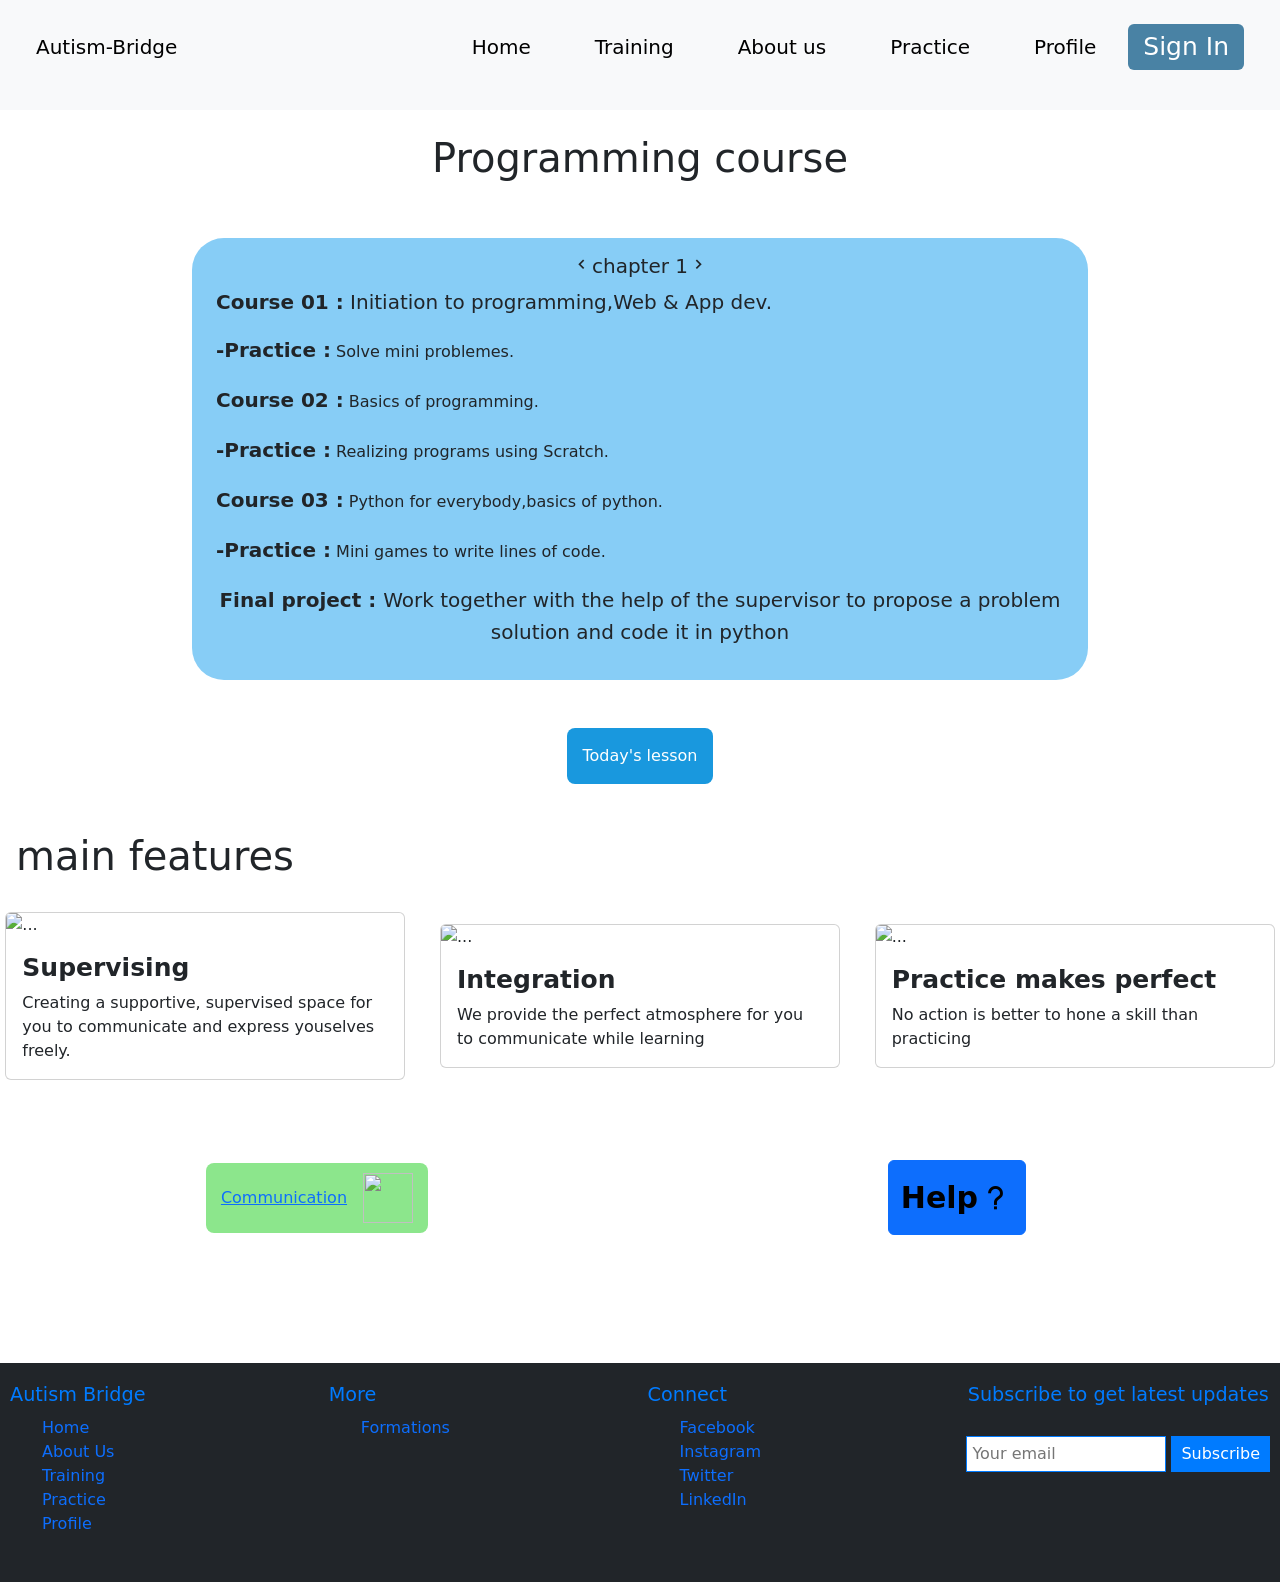
==== course.html @ 297ec1aa "Add files via upload" ====
<!DOCTYPE html>
<html lang="en">
<head>
    <meta charset="UTF-8">
    <meta name="viewport" content="width=device-width, initial-scale=1.0">
    <title>Document</title>
    <link rel="stylesheet" href="course.css">
    <link href="https://cdn.jsdelivr.net/npm/bootstrap@5.3.3/dist/css/bootstrap.min.css" rel="stylesheet" integrity="sha384-QWTKZyjpPEjISv5WaRU9OFeRpok6YctnYmDr5pNlyT2bRjXh0JMhjY6hW+ALEwIH" crossorigin="anonymous">
    <link href='https://unpkg.com/boxicons@2.1.4/css/boxicons.min.css' rel='stylesheet'>
</head>
<body>
  
    

    <nav class="navbar navbar-expand-lg p-4 bg-body-tertiary">
        <div class="container-fluid ">
          <a class="navbar-brand" href="#"><p>Autism-Bridge</p></a>
          <button class="navbar-toggler" type="button" data-bs-toggle="collapse" data-bs-target="#navbarNavAltMarkup" aria-controls="navbarNavAltMarkup" aria-expanded="false" aria-label="Toggle navigation">
            <span class="navbar-toggler-icon"></span>
          </button>
          <div class="collapse navbar-collapse" id="navbarNavAltMarkup">
            <div class="navbar-nav ms-auto d-flex align-items-start justify-content-center">
              <a class="nav-link active mx-4" aria-current="page" href="home.html"><p class="link">Home</p></a>
              <a class="nav-link active mx-4" aria-current="page" href="learn.html"><p class="link">Training</p></a>
              <a class="nav-link active mx-4" aria-current="page" href="home.html"><p class="link">About us</p></a>
              <a class="nav-link active mx-4" aria-current="page" href="communication.html"><p class="link">Practice</p></a>
              <a class="nav-link active mx-4" aria-current="page" href="profile.html"><p class="link">Profile</p></a>
              <button class="btn btn-primary " style="background-color:#4982A4 ;border: none;padding: 4px 15px;font-size: 25px;" data-bs-toggle="modal" data-bs-target="#enroll">Sign In</button>
            </div>
          </div>
        </div>
      </nav>
    
    
      <h1 class="text-center py-4">Programming course</h1>
<header class="d-flex align-items-center py-4 justify-content-center">
    <div class=" text-center chapter text-center">
        <div class="title d-flex align-items-center justify-content-center">
            <h5><i class='bx bx-chevron-left' ></i>chapter 1<i class='bx bx-chevron-right' ></i></h5>
        </div>

        <div class="text">
        <p class="lead"><span>Course 01 :</span> Initiation to programming,Web & App dev.</p>
        <p><span>-Practice :</span> Solve mini problemes. </p>
            <p><span>Course 02 :</span> Basics of programming.  </p>
            <p><span>-Practice :</span> Realizing programs using Scratch.</p>
            <p><span>Course 03 :</span> Python for everybody,basics of python.</p>      
          <p> <span>-Practice :</span> Mini games to write lines of code.</p>
          <p class="lead"><span>Final project : </span> Work together with the help of 
            the supervisor to propose a problem solution and
            code it in python</p>
        </div>
    </div>

</header>



<div class="devidor d-flex  justify-content-center align-items- py-4">
<button class="button" style="border-radius: 8px;">Today's lesson</button>
</div>


    <h1 class="mx-3 py-4">main features</h1>




<div class="row d-flex align-items-center justify-content-center g-4">
    <div class="col d-flex align-items-center justify-content-center g-4">
      <div class="card h-100">
        <img src="img/unsplash_SBIak0pKUIE.png" class="card-img-top" alt="...">
        <div class="card-body">
          <h5 class="card-title">Supervising</h5>
          <p class="card-text">Creating a supportive, supervised space for you to communicate and express youselves freely.</p>
        </div>
      </div>
    </div>
    <div class="col d-flex align-items-center justify-content-center g-4">
      <div class="card h-100">
        <img src="img/unsplash_1-aA2Fadydc.png" class="card-img-top" alt="...">
        <div class="card-body">
          <h5 class="card-title">Integration</h5>
          <p class="card-text">We provide the perfect atmosphere for you to communicate while learning</p>
        </div>
      </div>
    </div>
    <div class="col d-flex align-items-center justify-content-center g-4">
      <div class="card h-100">
        <img src="img/unsplash_cVEOh_JJmEE.png" class="card-img-top" alt="...">
        <div class="card-body">
          <h5 class="card-title ">Practice makes perfect</h5>
          <p class="card-text">No action is better to hone a skill than practicing  </p>
        </div>
      </div>
    </div>
  </div>


<div class="contain d-flex align-items-center justify-content-around">
  <button class="button1 d-flex align-items-center justify-content-between"><a href="communication.html">Communication</a><img src="img/healthicons_group-discussion-meeting.png" alt=""></button>
  <div class="d-flex float-end align-items-center justify-content-center my-3">
    <button class="btn btn-primary mx-5 text-black mx-4 d-flex align-items-center justify-content-center " >
        <p class="lead py-2" style="font-weight: bold;font-size: 30px; margin: 0;">Help</p>
        <i class='bx bx-question-mark' style="font-size: 35px;"></i>
    </button>
</div>
</div>

    <!-- Modal -->
<div class="modal fade" id="enroll" tabindex="-1" aria-labelledby="enrollLabel" aria-hidden="true">
    <div class="modal-dialog">
      <div class="modal-content">
        <div class="modal-header">
          <h1 class="modal-title fs-5" id="enrollLabel">Sign In</h1>
          <button type="button" class="btn-close" data-bs-dismiss="modal" aria-label="Close"></button>
        </div>
        <div class="modal-body">
          <p class="lead">Fill out this form and we will get back to you</p>
          <form>
              <div class="mb-3">
                  <label for="first-name" class="col-from-label">
                      first name : 
                  </label>
                  <input type="text" class="form-control" id="#first-name" >
              </div>
              <div class="mb-3">
                  <label for="last-name" class="col-from-label">
                      last name : 
                  </label>
                  <input type="text" class="form-control" id="#last-name" >
              </div>
              <div class="mb-3">
                  <label for="email" class="col-from-label">
                      email : 
                  </label>
                  <input type="text" class="form-control" id="#email" >
              </div>
             <div class="mb-3">
              <label for="phone" class="col-from-label">
                  number : 
              </label>
              <input type="tel" class="form-control" id="#phone" >
             </div>
          </form>
        </div>
        <div class="modal-footer">
          <button type="button" class="btn btn-secondary" data-bs-dismiss="modal">sign up</button>
          <a href="test.html" class="btn btn-primary">Test</a>
        </div>
      </div>
    </div>
  </div>
  
  

  <footer class="bg-dark "style="margin-top: 7rem; width=100wh">
    <div class="footer-container row text-center">
       <div class="footer-col text-center">
          <h2 class="footer-title">Autism Bridge</h2>
          <ul>
             <li><a href="#">Home</a></li>
             <li><a href="#">About Us</a></li>
             <li><a href="#">Training</a></li>
             <li><a href="#">Practice</a></li>
             <li><a href="#">Profile</a></li>
          </ul>
       </div>
       <div class="footer-col">
          <h3 class="footer-title">More</h3>
          <ul>
             <li><a href="#">Formations</a></li>
          </ul>
       </div>
       <div class="footer-col">
          <h3 class="footer-title">Connect</h3>
          <ul>
             <li><a class="link" href="#">Facebook</a></li>
             <li><a class="link" href="#">Instagram</a></li>
             <li><a class="link" href="#">Twitter</a></li>
             <li><a  class="link" href="#">LinkedIn</a></li>
          </ul>
       </div>
       <div class="footer-col justify-content-center align-items-center">
          <h3 class="footer-title">Subscribe to get latest updates</h3>
          <div class="subscribe-form">
             <input type="email" placeholder="Your email" class="gmail">
             <button type="submit">Subscribe</button>
          </div>
       </div>
    </div>
  </footer> 
  
  
      <script src="https://cdn.jsdelivr.net/npm/bootstrap@5.3.3/dist/js/bootstrap.bundle.min.js" integrity="sha384-YvpcrYf0tY3lHB60NNkmXc5s9fDVZLESaAA55NDzOxhy9GkcIdslK1eN7N6jIeHz" crossorigin="anonymous"></script>
      <script src="script.js"></script>
</body>
</html>
---- course.css ----
@import url('https://fonts.googleapis.com/css2?family=Roboto:ital,wght@0,100;0,300;0,400;0,500;0,700;0,900;1,100;1,300;1,400;1,500;1,700;1,900&display=swap');

body{
    font-family: 'ROBOTO',sans-serif;
    margin: 0;
    padding: 0;
    overflow-x: hidden;
}


*{
    padding: 0;
    margin: 0;
}

.navbar-nav p{
    font-size: 20px;
    transition: all 0.3s ease;
}

.navbar-nav p:hover{
 transform: scale(1.3);
}



.chapter{
    background-color: #87CDF6;
    padding: 1rem 1.5rem;
    line-height: 2rem;
    width: 70%;
    border-radius: 2rem;
}

.text{
    display: flex;
    align-items: flex-start;
    justify-content: center;
    flex-direction: column;
}
span{
    font-size: 20px;
    font-weight: bold;
    align-items: flex-start;
}

.button{
    color: white;
    background-color: #1998DE;
    padding: 1rem;
    border: none;
}

.devider .button{
    border-radius: 2rem;
}

.col-lg-4 {
    
    background-image: url(img/Tint.png);
    background-size: cover;
}

.card {
    width: 400px;
    height: 400;
}
.card-title{
    font-weight: bold;
    font-size: 25px;
}

.contain{
    margin-top: 4rem;
}
.button1{
    padding: 10px 15px;
    border-radius: 8px;
    color: black;
    gap: 1rem;
    background-color: #8CE68C;
}
.button1 p{
    font-size: 20px;
    margin-top: 10px;
    font-weight: bold;
}
.button1 img{
    width: 50px;
    height: 50px;
}


footer {
    background-color: #f8f9fa;
    padding: 20px 0;
    text-align: center;
    color: #333; /* Changed text color to improve readability */
}

.footer-container {
    display: flex;
    align-items: start;
    justify-content: center;

}

.footer-col {
    flex: 1;
    margin: 10px;
}

.footer-title {
    font-size: 1.2rem;
    margin-bottom: 10px;
    color: #007bff; /* Changed title color for emphasis */
}

.footer-col {
    display: flex;
    align-items: flex-start;
    justify-content: center;
    flex-direction: column;
}

ul{
    list-style-type: none;
    display: flex;
    align-items: flex-start;
    justify-content: center;
    flex-direction: column;
}

ul li{
    color: white;
}

ul li a{
    text-decoration: none;
    transition: all 0.3s ease;
}

a {
    text-decoration: none;
    color: #333;
    transition: color 0.3s; /* Smooth color transition for links */
}

 a .link:hover {
    color: #007bff; /* Change link color on hover for better feedback */
}

.subscribe-form {
    margin-top: 20px;
    display: flex;
    justify-content: center;
}

.gmail {
    padding: 5px;
    width: 200px;
    border: 1px solid #007bff; /* Changed border color to match button */
    margin-right: 5px; /* Added margin for spacing */
}

button {
    padding: 5px 10px;
    background-color: #007bff;
    color: #fff;
    border: none;
    cursor: pointer;
    transition: background-color 0.3s; /* Smooth background color transition for button */
}


@media (max-width: 768px) {
    .footer-col {
        flex: 1 1 100%;
    }
}
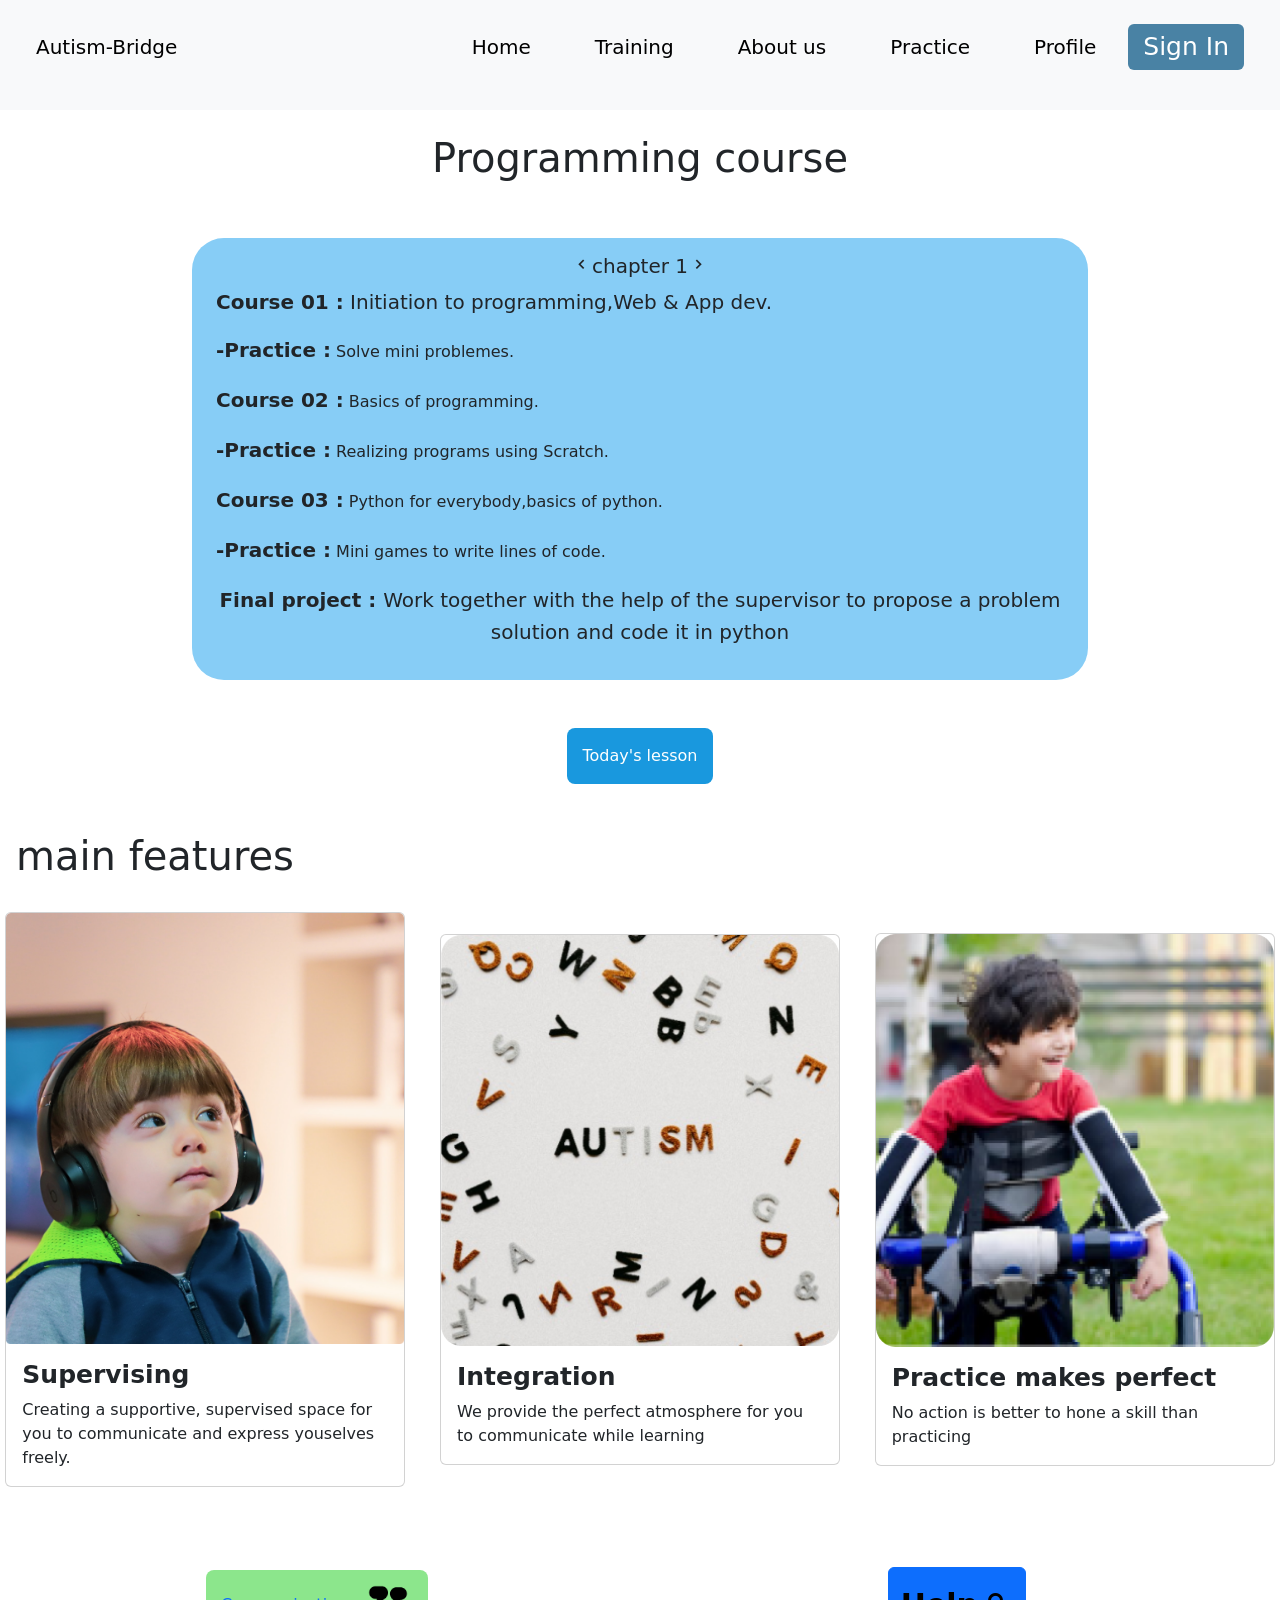
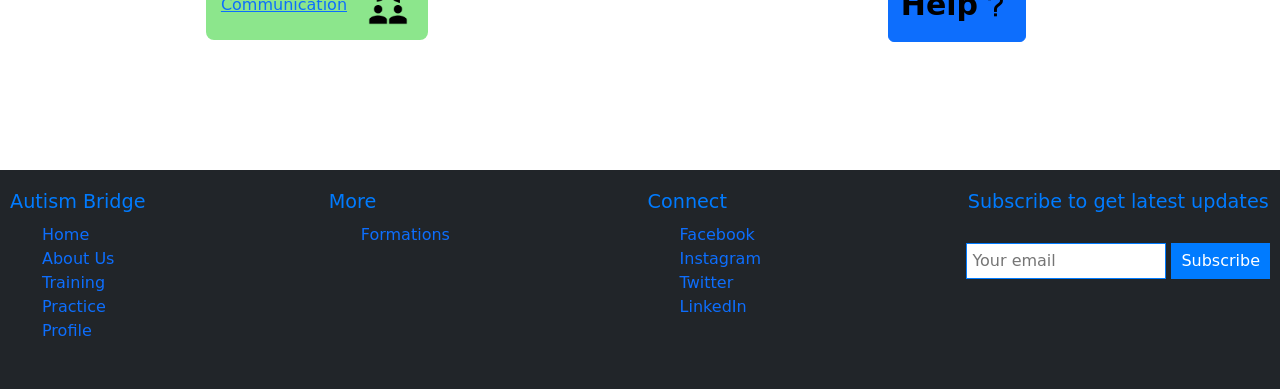
==== commit caebacb4: "initial commit" ====
--- a/course.html
+++ b/course.html
@@ -1,198 +1,198 @@
-<!DOCTYPE html>
-<html lang="en">
-<head>
-    <meta charset="UTF-8">
-    <meta name="viewport" content="width=device-width, initial-scale=1.0">
-    <title>Document</title>
-    <link rel="stylesheet" href="course.css">
-    <link href="https://cdn.jsdelivr.net/npm/bootstrap@5.3.3/dist/css/bootstrap.min.css" rel="stylesheet" integrity="sha384-QWTKZyjpPEjISv5WaRU9OFeRpok6YctnYmDr5pNlyT2bRjXh0JMhjY6hW+ALEwIH" crossorigin="anonymous">
-    <link href='https://unpkg.com/boxicons@2.1.4/css/boxicons.min.css' rel='stylesheet'>
-</head>
-<body>
-  
-    
-
-    <nav class="navbar navbar-expand-lg p-4 bg-body-tertiary">
-        <div class="container-fluid ">
-          <a class="navbar-brand" href="#"><p>Autism-Bridge</p></a>
-          <button class="navbar-toggler" type="button" data-bs-toggle="collapse" data-bs-target="#navbarNavAltMarkup" aria-controls="navbarNavAltMarkup" aria-expanded="false" aria-label="Toggle navigation">
-            <span class="navbar-toggler-icon"></span>
-          </button>
-          <div class="collapse navbar-collapse" id="navbarNavAltMarkup">
-            <div class="navbar-nav ms-auto d-flex align-items-start justify-content-center">
-              <a class="nav-link active mx-4" aria-current="page" href="home.html"><p class="link">Home</p></a>
-              <a class="nav-link active mx-4" aria-current="page" href="learn.html"><p class="link">Training</p></a>
-              <a class="nav-link active mx-4" aria-current="page" href="home.html"><p class="link">About us</p></a>
-              <a class="nav-link active mx-4" aria-current="page" href="communication.html"><p class="link">Practice</p></a>
-              <a class="nav-link active mx-4" aria-current="page" href="profile.html"><p class="link">Profile</p></a>
-              <button class="btn btn-primary " style="background-color:#4982A4 ;border: none;padding: 4px 15px;font-size: 25px;" data-bs-toggle="modal" data-bs-target="#enroll">Sign In</button>
-            </div>
-          </div>
-        </div>
-      </nav>
-    
-    
-      <h1 class="text-center py-4">Programming course</h1>
-<header class="d-flex align-items-center py-4 justify-content-center">
-    <div class=" text-center chapter text-center">
-        <div class="title d-flex align-items-center justify-content-center">
-            <h5><i class='bx bx-chevron-left' ></i>chapter 1<i class='bx bx-chevron-right' ></i></h5>
-        </div>
-
-        <div class="text">
-        <p class="lead"><span>Course 01 :</span> Initiation to programming,Web & App dev.</p>
-        <p><span>-Practice :</span> Solve mini problemes. </p>
-            <p><span>Course 02 :</span> Basics of programming.  </p>
-            <p><span>-Practice :</span> Realizing programs using Scratch.</p>
-            <p><span>Course 03 :</span> Python for everybody,basics of python.</p>      
-          <p> <span>-Practice :</span> Mini games to write lines of code.</p>
-          <p class="lead"><span>Final project : </span> Work together with the help of 
-            the supervisor to propose a problem solution and
-            code it in python</p>
-        </div>
-    </div>
-
-</header>
-
-
-
-<div class="devidor d-flex  justify-content-center align-items- py-4">
-<button class="button" style="border-radius: 8px;">Today's lesson</button>
-</div>
-
-
-    <h1 class="mx-3 py-4">main features</h1>
-
-
-
-
-<div class="row d-flex align-items-center justify-content-center g-4">
-    <div class="col d-flex align-items-center justify-content-center g-4">
-      <div class="card h-100">
-        <img src="img/unsplash_SBIak0pKUIE.png" class="card-img-top" alt="...">
-        <div class="card-body">
-          <h5 class="card-title">Supervising</h5>
-          <p class="card-text">Creating a supportive, supervised space for you to communicate and express youselves freely.</p>
-        </div>
-      </div>
-    </div>
-    <div class="col d-flex align-items-center justify-content-center g-4">
-      <div class="card h-100">
-        <img src="img/unsplash_1-aA2Fadydc.png" class="card-img-top" alt="...">
-        <div class="card-body">
-          <h5 class="card-title">Integration</h5>
-          <p class="card-text">We provide the perfect atmosphere for you to communicate while learning</p>
-        </div>
-      </div>
-    </div>
-    <div class="col d-flex align-items-center justify-content-center g-4">
-      <div class="card h-100">
-        <img src="img/unsplash_cVEOh_JJmEE.png" class="card-img-top" alt="...">
-        <div class="card-body">
-          <h5 class="card-title ">Practice makes perfect</h5>
-          <p class="card-text">No action is better to hone a skill than practicing  </p>
-        </div>
-      </div>
-    </div>
-  </div>
-
-
-<div class="contain d-flex align-items-center justify-content-around">
-  <button class="button1 d-flex align-items-center justify-content-between"><a href="communication.html">Communication</a><img src="img/healthicons_group-discussion-meeting.png" alt=""></button>
-  <div class="d-flex float-end align-items-center justify-content-center my-3">
-    <button class="btn btn-primary mx-5 text-black mx-4 d-flex align-items-center justify-content-center " >
-        <p class="lead py-2" style="font-weight: bold;font-size: 30px; margin: 0;">Help</p>
-        <i class='bx bx-question-mark' style="font-size: 35px;"></i>
-    </button>
-</div>
-</div>
-
-    <!-- Modal -->
-<div class="modal fade" id="enroll" tabindex="-1" aria-labelledby="enrollLabel" aria-hidden="true">
-    <div class="modal-dialog">
-      <div class="modal-content">
-        <div class="modal-header">
-          <h1 class="modal-title fs-5" id="enrollLabel">Sign In</h1>
-          <button type="button" class="btn-close" data-bs-dismiss="modal" aria-label="Close"></button>
-        </div>
-        <div class="modal-body">
-          <p class="lead">Fill out this form and we will get back to you</p>
-          <form>
-              <div class="mb-3">
-                  <label for="first-name" class="col-from-label">
-                      first name : 
-                  </label>
-                  <input type="text" class="form-control" id="#first-name" >
-              </div>
-              <div class="mb-3">
-                  <label for="last-name" class="col-from-label">
-                      last name : 
-                  </label>
-                  <input type="text" class="form-control" id="#last-name" >
-              </div>
-              <div class="mb-3">
-                  <label for="email" class="col-from-label">
-                      email : 
-                  </label>
-                  <input type="text" class="form-control" id="#email" >
-              </div>
-             <div class="mb-3">
-              <label for="phone" class="col-from-label">
-                  number : 
-              </label>
-              <input type="tel" class="form-control" id="#phone" >
-             </div>
-          </form>
-        </div>
-        <div class="modal-footer">
-          <button type="button" class="btn btn-secondary" data-bs-dismiss="modal">sign up</button>
-          <a href="test.html" class="btn btn-primary">Test</a>
-        </div>
-      </div>
-    </div>
-  </div>
-  
-  
-
-  <footer class="bg-dark "style="margin-top: 7rem; width=100wh">
-    <div class="footer-container row text-center">
-       <div class="footer-col text-center">
-          <h2 class="footer-title">Autism Bridge</h2>
-          <ul>
-             <li><a href="#">Home</a></li>
-             <li><a href="#">About Us</a></li>
-             <li><a href="#">Training</a></li>
-             <li><a href="#">Practice</a></li>
-             <li><a href="#">Profile</a></li>
-          </ul>
-       </div>
-       <div class="footer-col">
-          <h3 class="footer-title">More</h3>
-          <ul>
-             <li><a href="#">Formations</a></li>
-          </ul>
-       </div>
-       <div class="footer-col">
-          <h3 class="footer-title">Connect</h3>
-          <ul>
-             <li><a class="link" href="#">Facebook</a></li>
-             <li><a class="link" href="#">Instagram</a></li>
-             <li><a class="link" href="#">Twitter</a></li>
-             <li><a  class="link" href="#">LinkedIn</a></li>
-          </ul>
-       </div>
-       <div class="footer-col justify-content-center align-items-center">
-          <h3 class="footer-title">Subscribe to get latest updates</h3>
-          <div class="subscribe-form">
-             <input type="email" placeholder="Your email" class="gmail">
-             <button type="submit">Subscribe</button>
-          </div>
-       </div>
-    </div>
-  </footer> 
-  
-  
-      <script src="https://cdn.jsdelivr.net/npm/bootstrap@5.3.3/dist/js/bootstrap.bundle.min.js" integrity="sha384-YvpcrYf0tY3lHB60NNkmXc5s9fDVZLESaAA55NDzOxhy9GkcIdslK1eN7N6jIeHz" crossorigin="anonymous"></script>
-      <script src="script.js"></script>
-</body>
+<!DOCTYPE html>
+<html lang="en">
+<head>
+    <meta charset="UTF-8">
+    <meta name="viewport" content="width=device-width, initial-scale=1.0">
+    <title>Document</title>
+    <link rel="stylesheet" href="course.css">
+    <link href="https://cdn.jsdelivr.net/npm/bootstrap@5.3.3/dist/css/bootstrap.min.css" rel="stylesheet" integrity="sha384-QWTKZyjpPEjISv5WaRU9OFeRpok6YctnYmDr5pNlyT2bRjXh0JMhjY6hW+ALEwIH" crossorigin="anonymous">
+    <link href='https://unpkg.com/boxicons@2.1.4/css/boxicons.min.css' rel='stylesheet'>
+</head>
+<body>
+  
+    
+
+    <nav class="navbar navbar-expand-lg p-4 bg-body-tertiary">
+        <div class="container-fluid ">
+          <a class="navbar-brand" href="#"><p>Autism-Bridge</p></a>
+          <button class="navbar-toggler" type="button" data-bs-toggle="collapse" data-bs-target="#navbarNavAltMarkup" aria-controls="navbarNavAltMarkup" aria-expanded="false" aria-label="Toggle navigation">
+            <span class="navbar-toggler-icon"></span>
+          </button>
+          <div class="collapse navbar-collapse" id="navbarNavAltMarkup">
+            <div class="navbar-nav ms-auto d-flex align-items-start justify-content-center">
+              <a class="nav-link active mx-4" aria-current="page" href="home.html"><p class="link">Home</p></a>
+              <a class="nav-link active mx-4" aria-current="page" href="learn.html"><p class="link">Training</p></a>
+              <a class="nav-link active mx-4" aria-current="page" href="home.html"><p class="link">About us</p></a>
+              <a class="nav-link active mx-4" aria-current="page" href="communication.html"><p class="link">Practice</p></a>
+              <a class="nav-link active mx-4" aria-current="page" href="profile.html"><p class="link">Profile</p></a>
+              <button class="btn btn-primary " style="background-color:#4982A4 ;border: none;padding: 4px 15px;font-size: 25px;" data-bs-toggle="modal" data-bs-target="#enroll">Sign In</button>
+            </div>
+          </div>
+        </div>
+      </nav>
+    
+    
+      <h1 class="text-center py-4">Programming course</h1>
+<header class="d-flex align-items-center py-4 justify-content-center">
+    <div class=" text-center chapter text-center">
+        <div class="title d-flex align-items-center justify-content-center">
+            <h5><i class='bx bx-chevron-left' ></i>chapter 1<i class='bx bx-chevron-right' ></i></h5>
+        </div>
+
+        <div class="text">
+        <p class="lead"><span>Course 01 :</span> Initiation to programming,Web & App dev.</p>
+        <p><span>-Practice :</span> Solve mini problemes. </p>
+            <p><span>Course 02 :</span> Basics of programming.  </p>
+            <p><span>-Practice :</span> Realizing programs using Scratch.</p>
+            <p><span>Course 03 :</span> Python for everybody,basics of python.</p>      
+          <p> <span>-Practice :</span> Mini games to write lines of code.</p>
+          <p class="lead"><span>Final project : </span> Work together with the help of 
+            the supervisor to propose a problem solution and
+            code it in python</p>
+        </div>
+    </div>
+
+</header>
+
+
+
+<div class="devidor d-flex  justify-content-center align-items- py-4">
+<button class="button" style="border-radius: 8px;">Today's lesson</button>
+</div>
+
+
+    <h1 class="mx-3 py-4">main features</h1>
+
+
+
+
+<div class="row d-flex align-items-center justify-content-center g-4">
+    <div class="col d-flex align-items-center justify-content-center g-4">
+      <div class="card h-100">
+        <img src="img/unsplash_SBIak0pKUIE.png" class="card-img-top" alt="...">
+        <div class="card-body">
+          <h5 class="card-title">Supervising</h5>
+          <p class="card-text">Creating a supportive, supervised space for you to communicate and express youselves freely.</p>
+        </div>
+      </div>
+    </div>
+    <div class="col d-flex align-items-center justify-content-center g-4">
+      <div class="card h-100">
+        <img src="img/unsplash_1-aA2Fadydc.png" class="card-img-top" alt="...">
+        <div class="card-body">
+          <h5 class="card-title">Integration</h5>
+          <p class="card-text">We provide the perfect atmosphere for you to communicate while learning</p>
+        </div>
+      </div>
+    </div>
+    <div class="col d-flex align-items-center justify-content-center g-4">
+      <div class="card h-100">
+        <img src="img/unsplash_cVEOh_JJmEE.png" class="card-img-top" alt="...">
+        <div class="card-body">
+          <h5 class="card-title ">Practice makes perfect</h5>
+          <p class="card-text">No action is better to hone a skill than practicing  </p>
+        </div>
+      </div>
+    </div>
+  </div>
+
+
+<div class="contain d-flex align-items-center justify-content-around">
+  <button class="button1 d-flex align-items-center justify-content-between"><a href="communication.html">Communication</a><img src="img/healthicons_group-discussion-meeting.png" alt=""></button>
+  <div class="d-flex float-end align-items-center justify-content-center my-3">
+    <button class="btn btn-primary mx-5 text-black mx-4 d-flex align-items-center justify-content-center " >
+        <p class="lead py-2" style="font-weight: bold;font-size: 30px; margin: 0;">Help</p>
+        <i class='bx bx-question-mark' style="font-size: 35px;"></i>
+    </button>
+</div>
+</div>
+
+    <!-- Modal -->
+<div class="modal fade" id="enroll" tabindex="-1" aria-labelledby="enrollLabel" aria-hidden="true">
+    <div class="modal-dialog">
+      <div class="modal-content">
+        <div class="modal-header">
+          <h1 class="modal-title fs-5" id="enrollLabel">Sign In</h1>
+          <button type="button" class="btn-close" data-bs-dismiss="modal" aria-label="Close"></button>
+        </div>
+        <div class="modal-body">
+          <p class="lead">Fill out this form and we will get back to you</p>
+          <form>
+              <div class="mb-3">
+                  <label for="first-name" class="col-from-label">
+                      first name : 
+                  </label>
+                  <input type="text" class="form-control" id="#first-name" >
+              </div>
+              <div class="mb-3">
+                  <label for="last-name" class="col-from-label">
+                      last name : 
+                  </label>
+                  <input type="text" class="form-control" id="#last-name" >
+              </div>
+              <div class="mb-3">
+                  <label for="email" class="col-from-label">
+                      email : 
+                  </label>
+                  <input type="text" class="form-control" id="#email" >
+              </div>
+             <div class="mb-3">
+              <label for="phone" class="col-from-label">
+                  number : 
+              </label>
+              <input type="tel" class="form-control" id="#phone" >
+             </div>
+          </form>
+        </div>
+        <div class="modal-footer">
+          <button type="button" class="btn btn-secondary" data-bs-dismiss="modal">sign up</button>
+          <a href="test.html" class="btn btn-primary">Test</a>
+        </div>
+      </div>
+    </div>
+  </div>
+  
+  
+
+  <footer class="bg-dark "style="margin-top: 7rem; width=100wh">
+    <div class="footer-container row text-center">
+       <div class="footer-col text-center">
+          <h2 class="footer-title">Autism Bridge</h2>
+          <ul>
+             <li><a href="#">Home</a></li>
+             <li><a href="#">About Us</a></li>
+             <li><a href="#">Training</a></li>
+             <li><a href="#">Practice</a></li>
+             <li><a href="#">Profile</a></li>
+          </ul>
+       </div>
+       <div class="footer-col">
+          <h3 class="footer-title">More</h3>
+          <ul>
+             <li><a href="#">Formations</a></li>
+          </ul>
+       </div>
+       <div class="footer-col">
+          <h3 class="footer-title">Connect</h3>
+          <ul>
+             <li><a class="link" href="#">Facebook</a></li>
+             <li><a class="link" href="#">Instagram</a></li>
+             <li><a class="link" href="#">Twitter</a></li>
+             <li><a  class="link" href="#">LinkedIn</a></li>
+          </ul>
+       </div>
+       <div class="footer-col justify-content-center align-items-center">
+          <h3 class="footer-title">Subscribe to get latest updates</h3>
+          <div class="subscribe-form">
+             <input type="email" placeholder="Your email" class="gmail">
+             <button type="submit">Subscribe</button>
+          </div>
+       </div>
+    </div>
+  </footer> 
+  
+  
+      <script src="https://cdn.jsdelivr.net/npm/bootstrap@5.3.3/dist/js/bootstrap.bundle.min.js" integrity="sha384-YvpcrYf0tY3lHB60NNkmXc5s9fDVZLESaAA55NDzOxhy9GkcIdslK1eN7N6jIeHz" crossorigin="anonymous"></script>
+      <script src="script.js"></script>
+</body>
 </html>
--- a/course.css
+++ b/course.css
@@ -1,190 +1,190 @@
-@import url('https://fonts.googleapis.com/css2?family=Roboto:ital,wght@0,100;0,300;0,400;0,500;0,700;0,900;1,100;1,300;1,400;1,500;1,700;1,900&display=swap');
-
-body{
-    font-family: 'ROBOTO',sans-serif;
-    margin: 0;
-    padding: 0;
-    overflow-x: hidden;
-}
-
-
-*{
-    padding: 0;
-    margin: 0;
-}
-
-.navbar-nav p{
-    font-size: 20px;
-    transition: all 0.3s ease;
-}
-
-.navbar-nav p:hover{
- transform: scale(1.3);
-}
-
-
-
-.chapter{
-    background-color: #87CDF6;
-    padding: 1rem 1.5rem;
-    line-height: 2rem;
-    width: 70%;
-    border-radius: 2rem;
-}
-
-.text{
-    display: flex;
-    align-items: flex-start;
-    justify-content: center;
-    flex-direction: column;
-}
-span{
-    font-size: 20px;
-    font-weight: bold;
-    align-items: flex-start;
-}
-
-.button{
-    color: white;
-    background-color: #1998DE;
-    padding: 1rem;
-    border: none;
-}
-
-.devider .button{
-    border-radius: 2rem;
-}
-
-.col-lg-4 {
-    
-    background-image: url(img/Tint.png);
-    background-size: cover;
-}
-
-.card {
-    width: 400px;
-    height: 400;
-}
-.card-title{
-    font-weight: bold;
-    font-size: 25px;
-}
-
-.contain{
-    margin-top: 4rem;
-}
-.button1{
-    padding: 10px 15px;
-    border-radius: 8px;
-    color: black;
-    gap: 1rem;
-    background-color: #8CE68C;
-}
-.button1 p{
-    font-size: 20px;
-    margin-top: 10px;
-    font-weight: bold;
-}
-.button1 img{
-    width: 50px;
-    height: 50px;
-}
-
-
-footer {
-    background-color: #f8f9fa;
-    padding: 20px 0;
-    text-align: center;
-    color: #333; /* Changed text color to improve readability */
-}
-
-.footer-container {
-    display: flex;
-    align-items: start;
-    justify-content: center;
-
-}
-
-.footer-col {
-    flex: 1;
-    margin: 10px;
-}
-
-.footer-title {
-    font-size: 1.2rem;
-    margin-bottom: 10px;
-    color: #007bff; /* Changed title color for emphasis */
-}
-
-.footer-col {
-    display: flex;
-    align-items: flex-start;
-    justify-content: center;
-    flex-direction: column;
-}
-
-ul{
-    list-style-type: none;
-    display: flex;
-    align-items: flex-start;
-    justify-content: center;
-    flex-direction: column;
-}
-
-ul li{
-    color: white;
-}
-
-ul li a{
-    text-decoration: none;
-    transition: all 0.3s ease;
-}
-
-a {
-    text-decoration: none;
-    color: #333;
-    transition: color 0.3s; /* Smooth color transition for links */
-}
-
- a .link:hover {
-    color: #007bff; /* Change link color on hover for better feedback */
-}
-
-.subscribe-form {
-    margin-top: 20px;
-    display: flex;
-    justify-content: center;
-}
-
-.gmail {
-    padding: 5px;
-    width: 200px;
-    border: 1px solid #007bff; /* Changed border color to match button */
-    margin-right: 5px; /* Added margin for spacing */
-}
-
-button {
-    padding: 5px 10px;
-    background-color: #007bff;
-    color: #fff;
-    border: none;
-    cursor: pointer;
-    transition: background-color 0.3s; /* Smooth background color transition for button */
-}
-
-
-@media (max-width: 768px) {
-    .footer-col {
-        flex: 1 1 100%;
-    }
-}
- 
-
-
- 
-
-
-
-
-
-
+@import url('https://fonts.googleapis.com/css2?family=Roboto:ital,wght@0,100;0,300;0,400;0,500;0,700;0,900;1,100;1,300;1,400;1,500;1,700;1,900&display=swap');
+
+body{
+    font-family: 'ROBOTO',sans-serif;
+    margin: 0;
+    padding: 0;
+    overflow-x: hidden;
+}
+
+
+*{
+    padding: 0;
+    margin: 0;
+}
+
+.navbar-nav p{
+    font-size: 20px;
+    transition: all 0.3s ease;
+}
+
+.navbar-nav p:hover{
+ transform: scale(1.3);
+}
+
+
+
+.chapter{
+    background-color: #87CDF6;
+    padding: 1rem 1.5rem;
+    line-height: 2rem;
+    width: 70%;
+    border-radius: 2rem;
+}
+
+.text{
+    display: flex;
+    align-items: flex-start;
+    justify-content: center;
+    flex-direction: column;
+}
+span{
+    font-size: 20px;
+    font-weight: bold;
+    align-items: flex-start;
+}
+
+.button{
+    color: white;
+    background-color: #1998DE;
+    padding: 1rem;
+    border: none;
+}
+
+.devider .button{
+    border-radius: 2rem;
+}
+
+.col-lg-4 {
+    
+    background-image: url(img/Tint.png);
+    background-size: cover;
+}
+
+.card {
+    width: 400px;
+    height: 400;
+}
+.card-title{
+    font-weight: bold;
+    font-size: 25px;
+}
+
+.contain{
+    margin-top: 4rem;
+}
+.button1{
+    padding: 10px 15px;
+    border-radius: 8px;
+    color: black;
+    gap: 1rem;
+    background-color: #8CE68C;
+}
+.button1 p{
+    font-size: 20px;
+    margin-top: 10px;
+    font-weight: bold;
+}
+.button1 img{
+    width: 50px;
+    height: 50px;
+}
+
+
+footer {
+    background-color: #f8f9fa;
+    padding: 20px 0;
+    text-align: center;
+    color: #333; /* Changed text color to improve readability */
+}
+
+.footer-container {
+    display: flex;
+    align-items: start;
+    justify-content: center;
+
+}
+
+.footer-col {
+    flex: 1;
+    margin: 10px;
+}
+
+.footer-title {
+    font-size: 1.2rem;
+    margin-bottom: 10px;
+    color: #007bff; /* Changed title color for emphasis */
+}
+
+.footer-col {
+    display: flex;
+    align-items: flex-start;
+    justify-content: center;
+    flex-direction: column;
+}
+
+ul{
+    list-style-type: none;
+    display: flex;
+    align-items: flex-start;
+    justify-content: center;
+    flex-direction: column;
+}
+
+ul li{
+    color: white;
+}
+
+ul li a{
+    text-decoration: none;
+    transition: all 0.3s ease;
+}
+
+a {
+    text-decoration: none;
+    color: #333;
+    transition: color 0.3s; /* Smooth color transition for links */
+}
+
+ a .link:hover {
+    color: #007bff; /* Change link color on hover for better feedback */
+}
+
+.subscribe-form {
+    margin-top: 20px;
+    display: flex;
+    justify-content: center;
+}
+
+.gmail {
+    padding: 5px;
+    width: 200px;
+    border: 1px solid #007bff; /* Changed border color to match button */
+    margin-right: 5px; /* Added margin for spacing */
+}
+
+button {
+    padding: 5px 10px;
+    background-color: #007bff;
+    color: #fff;
+    border: none;
+    cursor: pointer;
+    transition: background-color 0.3s; /* Smooth background color transition for button */
+}
+
+
+@media (max-width: 768px) {
+    .footer-col {
+        flex: 1 1 100%;
+    }
+}
+ 
+
+
+ 
+
+
+
+
+
+
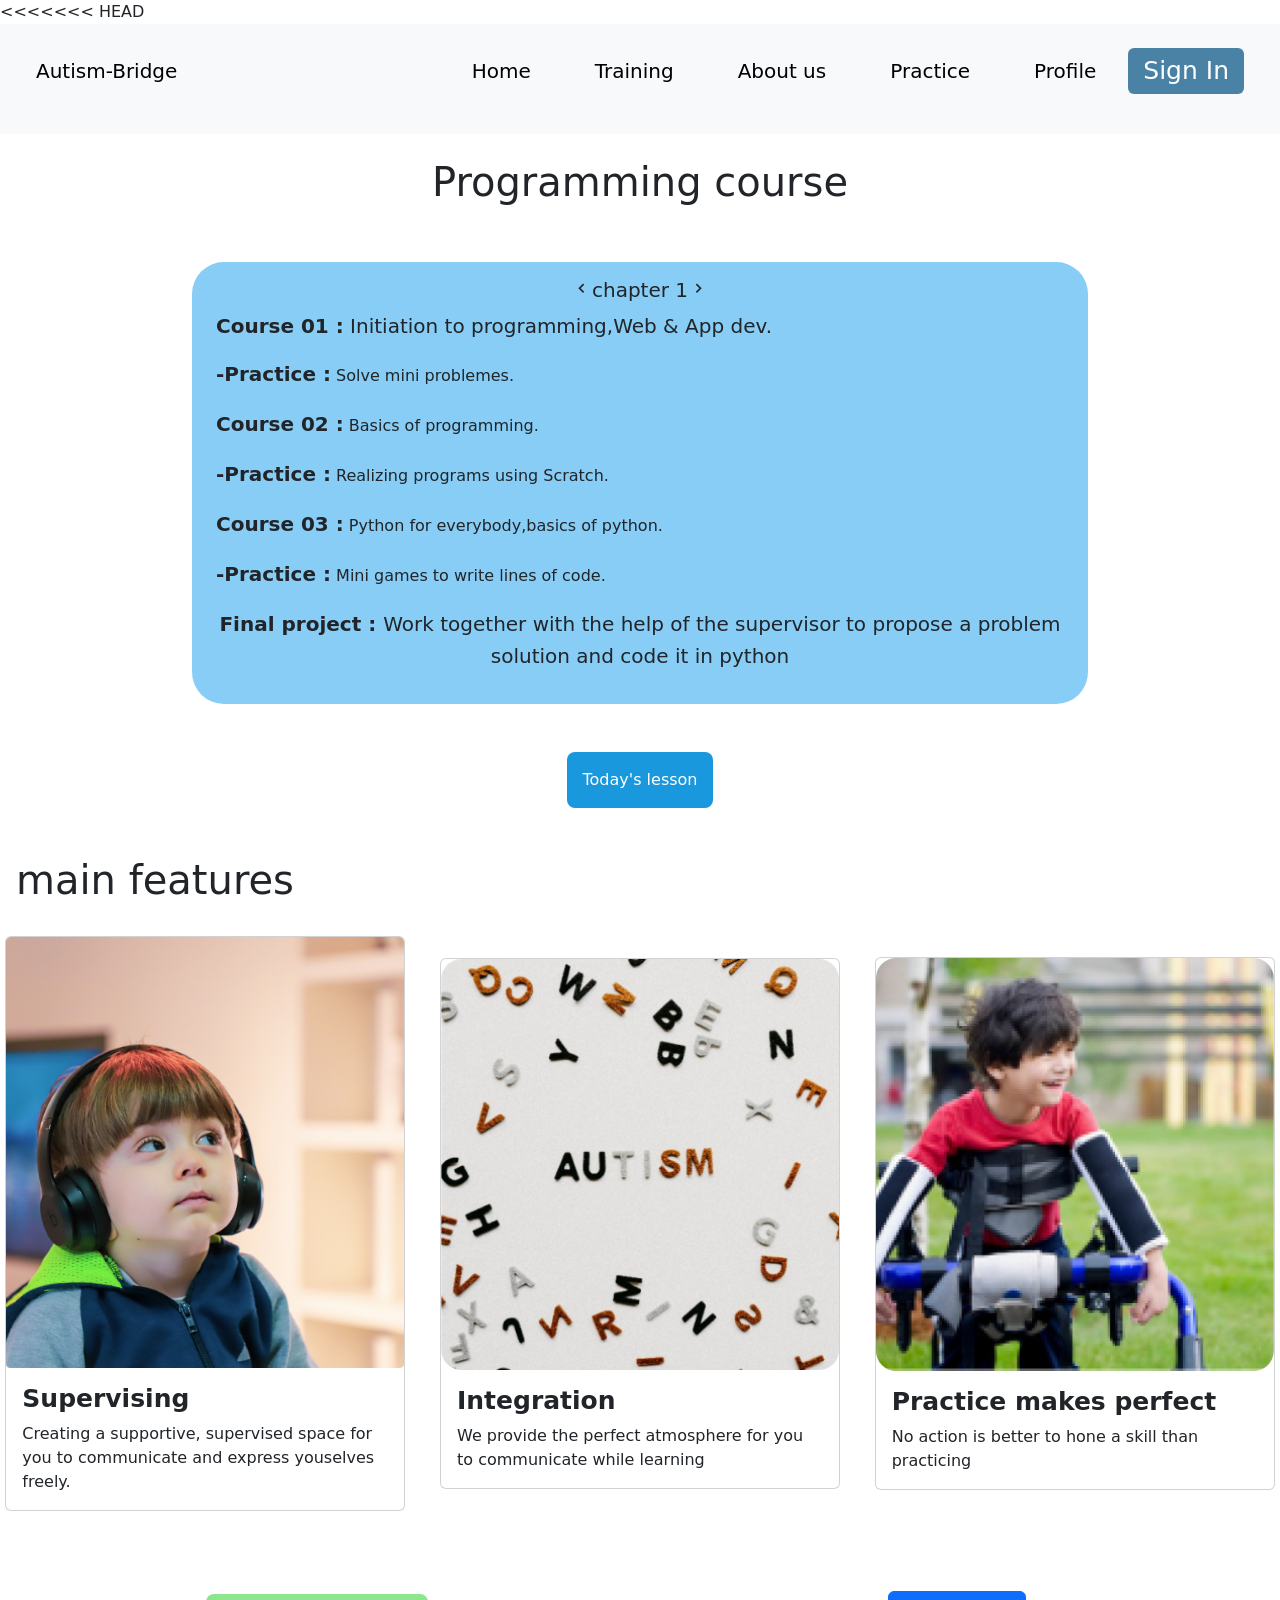
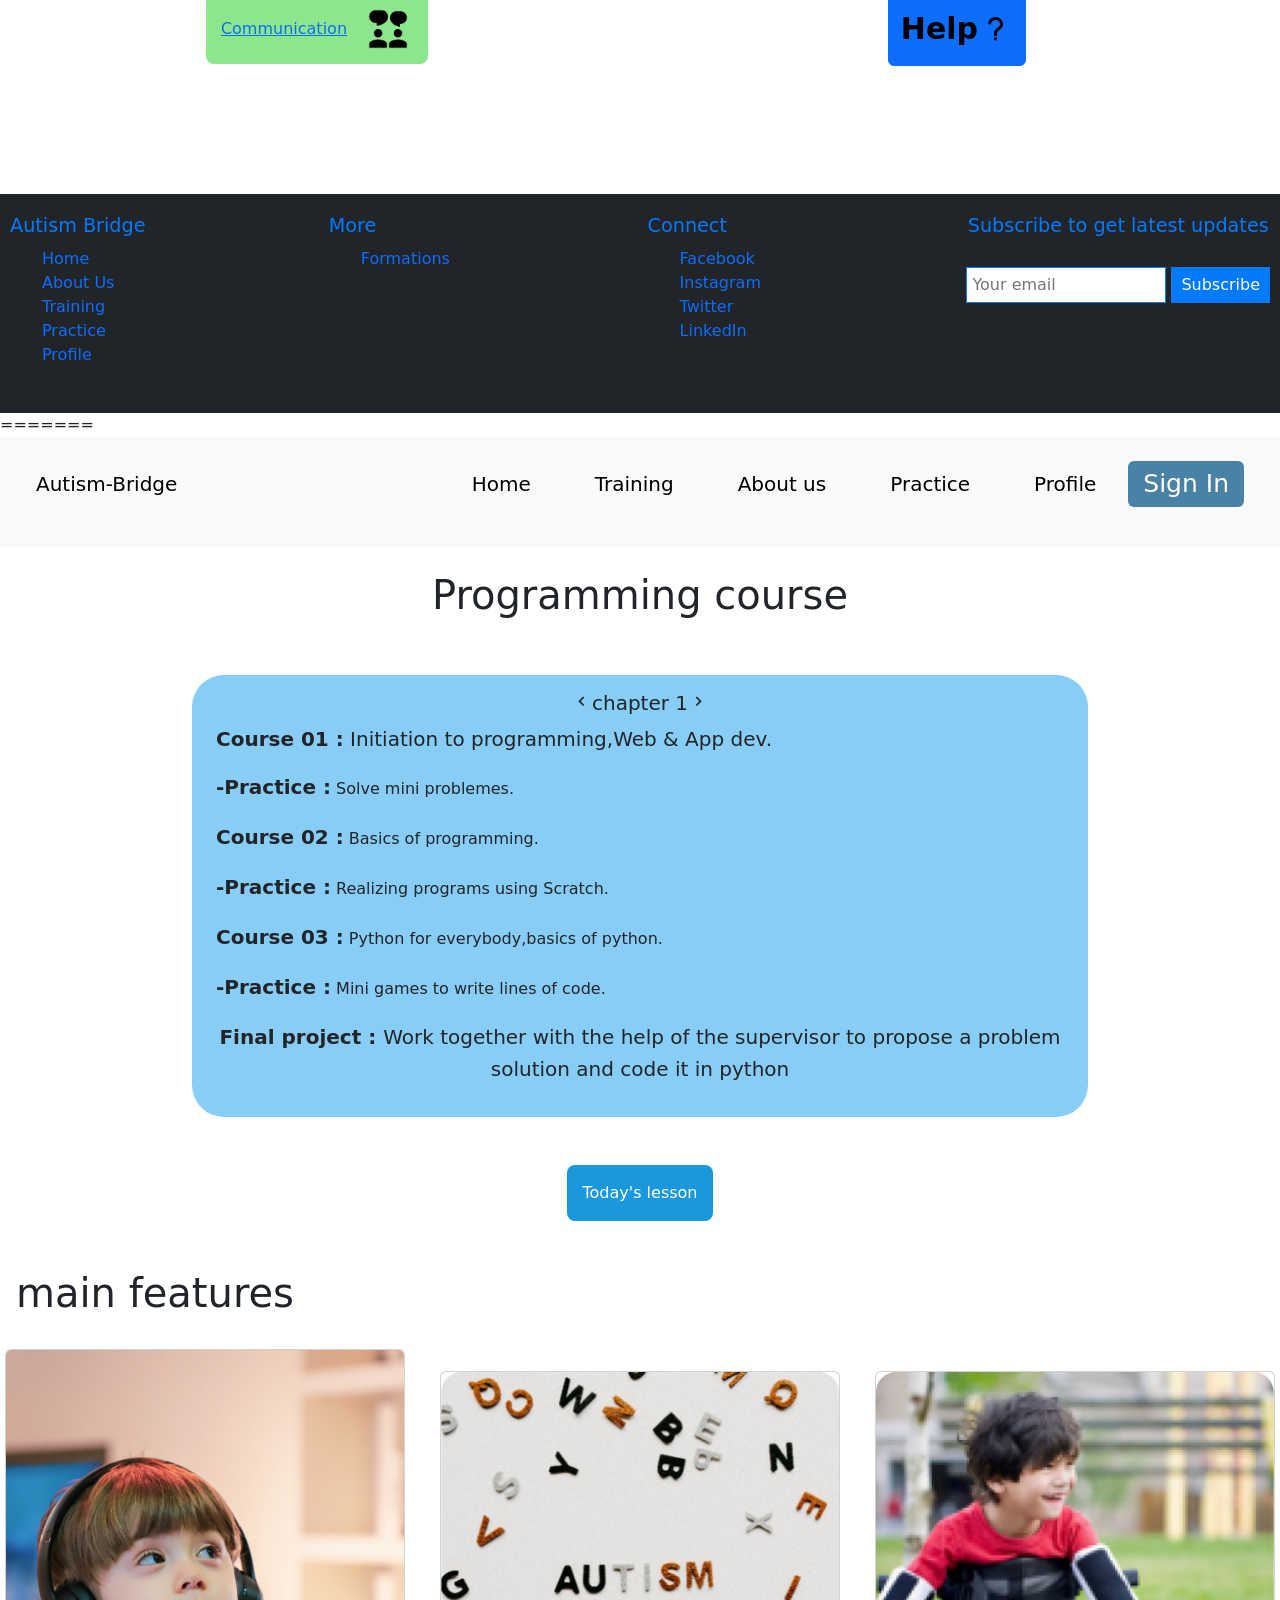
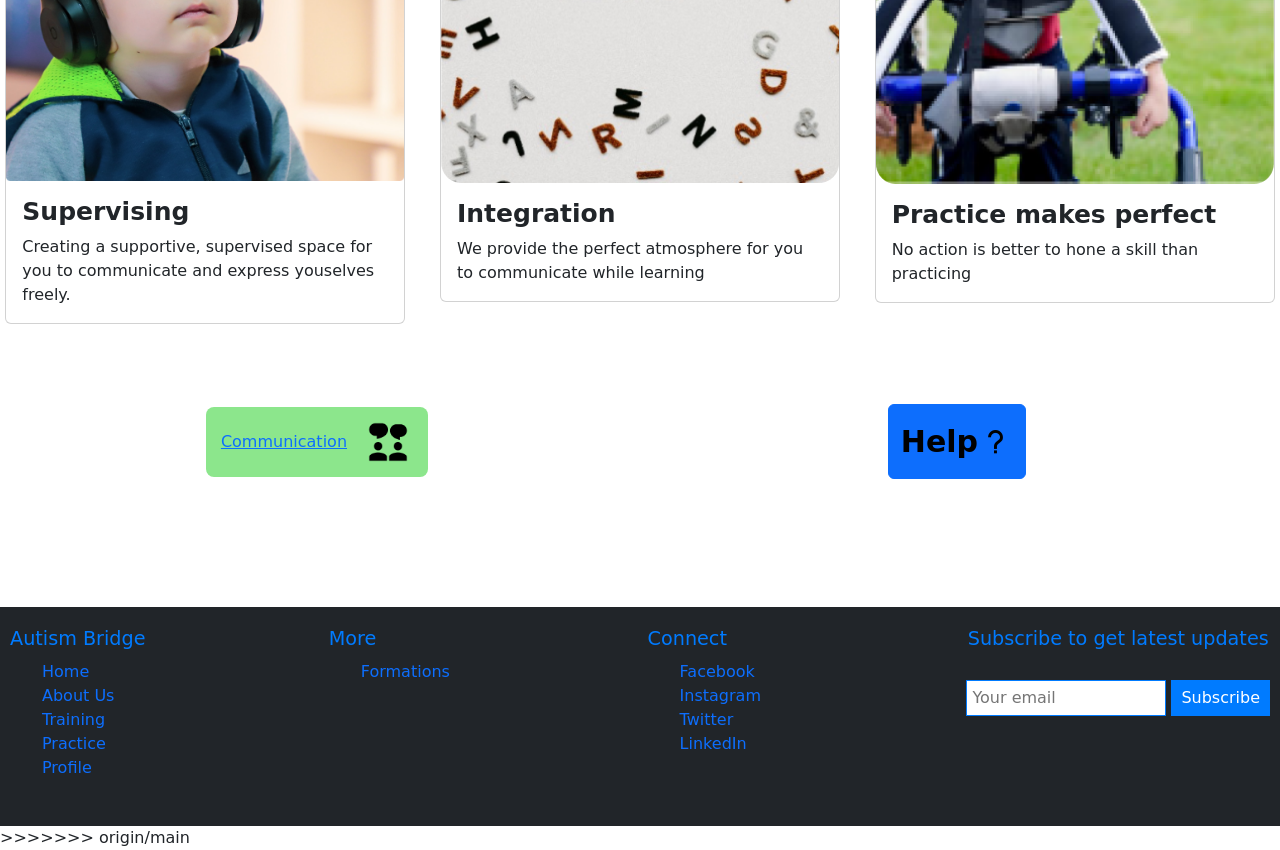
==== commit b5c549a6: "this is the second attempt" ====
--- a/course.html
+++ b/course.html
@@ -1,3 +1,4 @@
+<<<<<<< HEAD
 <!DOCTYPE html>
 <html lang="en">
 <head>
@@ -195,4 +196,203 @@
       <script src="https://cdn.jsdelivr.net/npm/bootstrap@5.3.3/dist/js/bootstrap.bundle.min.js" integrity="sha384-YvpcrYf0tY3lHB60NNkmXc5s9fDVZLESaAA55NDzOxhy9GkcIdslK1eN7N6jIeHz" crossorigin="anonymous"></script>
       <script src="script.js"></script>
 </body>
+=======
+<!DOCTYPE html>
+<html lang="en">
+<head>
+    <meta charset="UTF-8">
+    <meta name="viewport" content="width=device-width, initial-scale=1.0">
+    <title>Document</title>
+    <link rel="stylesheet" href="course.css">
+    <link href="https://cdn.jsdelivr.net/npm/bootstrap@5.3.3/dist/css/bootstrap.min.css" rel="stylesheet" integrity="sha384-QWTKZyjpPEjISv5WaRU9OFeRpok6YctnYmDr5pNlyT2bRjXh0JMhjY6hW+ALEwIH" crossorigin="anonymous">
+    <link href='https://unpkg.com/boxicons@2.1.4/css/boxicons.min.css' rel='stylesheet'>
+</head>
+<body>
+  
+    
+
+    <nav class="navbar navbar-expand-lg p-4 bg-body-tertiary">
+        <div class="container-fluid ">
+          <a class="navbar-brand" href="#"><p>Autism-Bridge</p></a>
+          <button class="navbar-toggler" type="button" data-bs-toggle="collapse" data-bs-target="#navbarNavAltMarkup" aria-controls="navbarNavAltMarkup" aria-expanded="false" aria-label="Toggle navigation">
+            <span class="navbar-toggler-icon"></span>
+          </button>
+          <div class="collapse navbar-collapse" id="navbarNavAltMarkup">
+            <div class="navbar-nav ms-auto d-flex align-items-start justify-content-center">
+              <a class="nav-link active mx-4" aria-current="page" href="home.html"><p class="link">Home</p></a>
+              <a class="nav-link active mx-4" aria-current="page" href="learn.html"><p class="link">Training</p></a>
+              <a class="nav-link active mx-4" aria-current="page" href="home.html"><p class="link">About us</p></a>
+              <a class="nav-link active mx-4" aria-current="page" href="communication.html"><p class="link">Practice</p></a>
+              <a class="nav-link active mx-4" aria-current="page" href="profile.html"><p class="link">Profile</p></a>
+              <button class="btn btn-primary " style="background-color:#4982A4 ;border: none;padding: 4px 15px;font-size: 25px;" data-bs-toggle="modal" data-bs-target="#enroll">Sign In</button>
+            </div>
+          </div>
+        </div>
+      </nav>
+    
+    
+      <h1 class="text-center py-4">Programming course</h1>
+<header class="d-flex align-items-center py-4 justify-content-center">
+    <div class=" text-center chapter text-center">
+        <div class="title d-flex align-items-center justify-content-center">
+            <h5><i class='bx bx-chevron-left' ></i>chapter 1<i class='bx bx-chevron-right' ></i></h5>
+        </div>
+
+        <div class="text">
+        <p class="lead"><span>Course 01 :</span> Initiation to programming,Web & App dev.</p>
+        <p><span>-Practice :</span> Solve mini problemes. </p>
+            <p><span>Course 02 :</span> Basics of programming.  </p>
+            <p><span>-Practice :</span> Realizing programs using Scratch.</p>
+            <p><span>Course 03 :</span> Python for everybody,basics of python.</p>      
+          <p> <span>-Practice :</span> Mini games to write lines of code.</p>
+          <p class="lead"><span>Final project : </span> Work together with the help of 
+            the supervisor to propose a problem solution and
+            code it in python</p>
+        </div>
+    </div>
+
+</header>
+
+
+
+<div class="devidor d-flex  justify-content-center align-items- py-4">
+<button class="button" style="border-radius: 8px;">Today's lesson</button>
+</div>
+
+
+    <h1 class="mx-3 py-4">main features</h1>
+
+
+
+
+<div class="row d-flex align-items-center justify-content-center g-4">
+    <div class="col d-flex align-items-center justify-content-center g-4">
+      <div class="card h-100">
+        <img src="img/unsplash_SBIak0pKUIE.png" class="card-img-top" alt="...">
+        <div class="card-body">
+          <h5 class="card-title">Supervising</h5>
+          <p class="card-text">Creating a supportive, supervised space for you to communicate and express youselves freely.</p>
+        </div>
+      </div>
+    </div>
+    <div class="col d-flex align-items-center justify-content-center g-4">
+      <div class="card h-100">
+        <img src="img/unsplash_1-aA2Fadydc.png" class="card-img-top" alt="...">
+        <div class="card-body">
+          <h5 class="card-title">Integration</h5>
+          <p class="card-text">We provide the perfect atmosphere for you to communicate while learning</p>
+        </div>
+      </div>
+    </div>
+    <div class="col d-flex align-items-center justify-content-center g-4">
+      <div class="card h-100">
+        <img src="img/unsplash_cVEOh_JJmEE.png" class="card-img-top" alt="...">
+        <div class="card-body">
+          <h5 class="card-title ">Practice makes perfect</h5>
+          <p class="card-text">No action is better to hone a skill than practicing  </p>
+        </div>
+      </div>
+    </div>
+  </div>
+
+
+<div class="contain d-flex align-items-center justify-content-around">
+  <button class="button1 d-flex align-items-center justify-content-between"><a href="communication.html">Communication</a><img src="img/healthicons_group-discussion-meeting.png" alt=""></button>
+  <div class="d-flex float-end align-items-center justify-content-center my-3">
+    <button class="btn btn-primary mx-5 text-black mx-4 d-flex align-items-center justify-content-center " >
+        <p class="lead py-2" style="font-weight: bold;font-size: 30px; margin: 0;">Help</p>
+        <i class='bx bx-question-mark' style="font-size: 35px;"></i>
+    </button>
+</div>
+</div>
+
+    <!-- Modal -->
+<div class="modal fade" id="enroll" tabindex="-1" aria-labelledby="enrollLabel" aria-hidden="true">
+    <div class="modal-dialog">
+      <div class="modal-content">
+        <div class="modal-header">
+          <h1 class="modal-title fs-5" id="enrollLabel">Sign In</h1>
+          <button type="button" class="btn-close" data-bs-dismiss="modal" aria-label="Close"></button>
+        </div>
+        <div class="modal-body">
+          <p class="lead">Fill out this form and we will get back to you</p>
+          <form>
+              <div class="mb-3">
+                  <label for="first-name" class="col-from-label">
+                      first name : 
+                  </label>
+                  <input type="text" class="form-control" id="#first-name" >
+              </div>
+              <div class="mb-3">
+                  <label for="last-name" class="col-from-label">
+                      last name : 
+                  </label>
+                  <input type="text" class="form-control" id="#last-name" >
+              </div>
+              <div class="mb-3">
+                  <label for="email" class="col-from-label">
+                      email : 
+                  </label>
+                  <input type="text" class="form-control" id="#email" >
+              </div>
+             <div class="mb-3">
+              <label for="phone" class="col-from-label">
+                  number : 
+              </label>
+              <input type="tel" class="form-control" id="#phone" >
+             </div>
+          </form>
+        </div>
+        <div class="modal-footer">
+          <button type="button" class="btn btn-secondary" data-bs-dismiss="modal">sign up</button>
+          <a href="test.html" class="btn btn-primary">Test</a>
+        </div>
+      </div>
+    </div>
+  </div>
+  
+  
+
+  <footer class="bg-dark "style="margin-top: 7rem; width=100wh">
+    <div class="footer-container row text-center">
+       <div class="footer-col text-center">
+          <h2 class="footer-title">Autism Bridge</h2>
+          <ul>
+             <li><a href="#">Home</a></li>
+             <li><a href="#">About Us</a></li>
+             <li><a href="#">Training</a></li>
+             <li><a href="#">Practice</a></li>
+             <li><a href="#">Profile</a></li>
+          </ul>
+       </div>
+       <div class="footer-col">
+          <h3 class="footer-title">More</h3>
+          <ul>
+             <li><a href="#">Formations</a></li>
+          </ul>
+       </div>
+       <div class="footer-col">
+          <h3 class="footer-title">Connect</h3>
+          <ul>
+             <li><a class="link" href="#">Facebook</a></li>
+             <li><a class="link" href="#">Instagram</a></li>
+             <li><a class="link" href="#">Twitter</a></li>
+             <li><a  class="link" href="#">LinkedIn</a></li>
+          </ul>
+       </div>
+       <div class="footer-col justify-content-center align-items-center">
+          <h3 class="footer-title">Subscribe to get latest updates</h3>
+          <div class="subscribe-form">
+             <input type="email" placeholder="Your email" class="gmail">
+             <button type="submit">Subscribe</button>
+          </div>
+       </div>
+    </div>
+  </footer> 
+  
+  
+      <script src="https://cdn.jsdelivr.net/npm/bootstrap@5.3.3/dist/js/bootstrap.bundle.min.js" integrity="sha384-YvpcrYf0tY3lHB60NNkmXc5s9fDVZLESaAA55NDzOxhy9GkcIdslK1eN7N6jIeHz" crossorigin="anonymous"></script>
+      <script src="script.js"></script>
+</body>
+>>>>>>> origin/main
 </html>
--- a/course.css
+++ b/course.css
@@ -1,3 +1,4 @@
+<<<<<<< HEAD
 @import url('https://fonts.googleapis.com/css2?family=Roboto:ital,wght@0,100;0,300;0,400;0,500;0,700;0,900;1,100;1,300;1,400;1,500;1,700;1,900&display=swap');
 
 body{
@@ -188,3 +189,195 @@
 
 
 
+=======
+@import url('https://fonts.googleapis.com/css2?family=Roboto:ital,wght@0,100;0,300;0,400;0,500;0,700;0,900;1,100;1,300;1,400;1,500;1,700;1,900&display=swap');
+
+body{
+    font-family: 'ROBOTO',sans-serif;
+    margin: 0;
+    padding: 0;
+    overflow-x: hidden;
+}
+
+
+*{
+    padding: 0;
+    margin: 0;
+}
+
+.navbar-nav p{
+    font-size: 20px;
+    transition: all 0.3s ease;
+}
+
+.navbar-nav p:hover{
+ transform: scale(1.3);
+}
+
+
+
+.chapter{
+    background-color: #87CDF6;
+    padding: 1rem 1.5rem;
+    line-height: 2rem;
+    width: 70%;
+    border-radius: 2rem;
+}
+
+.text{
+    display: flex;
+    align-items: flex-start;
+    justify-content: center;
+    flex-direction: column;
+}
+span{
+    font-size: 20px;
+    font-weight: bold;
+    align-items: flex-start;
+}
+
+.button{
+    color: white;
+    background-color: #1998DE;
+    padding: 1rem;
+    border: none;
+}
+
+.devider .button{
+    border-radius: 2rem;
+}
+
+.col-lg-4 {
+    
+    background-image: url(img/Tint.png);
+    background-size: cover;
+}
+
+.card {
+    width: 400px;
+    height: 400;
+}
+.card-title{
+    font-weight: bold;
+    font-size: 25px;
+}
+
+.contain{
+    margin-top: 4rem;
+}
+.button1{
+    padding: 10px 15px;
+    border-radius: 8px;
+    color: black;
+    gap: 1rem;
+    background-color: #8CE68C;
+}
+.button1 p{
+    font-size: 20px;
+    margin-top: 10px;
+    font-weight: bold;
+}
+.button1 img{
+    width: 50px;
+    height: 50px;
+}
+
+
+footer {
+    background-color: #f8f9fa;
+    padding: 20px 0;
+    text-align: center;
+    color: #333; /* Changed text color to improve readability */
+}
+
+.footer-container {
+    display: flex;
+    align-items: start;
+    justify-content: center;
+
+}
+
+.footer-col {
+    flex: 1;
+    margin: 10px;
+}
+
+.footer-title {
+    font-size: 1.2rem;
+    margin-bottom: 10px;
+    color: #007bff; /* Changed title color for emphasis */
+}
+
+.footer-col {
+    display: flex;
+    align-items: flex-start;
+    justify-content: center;
+    flex-direction: column;
+}
+
+ul{
+    list-style-type: none;
+    display: flex;
+    align-items: flex-start;
+    justify-content: center;
+    flex-direction: column;
+}
+
+ul li{
+    color: white;
+}
+
+ul li a{
+    text-decoration: none;
+    transition: all 0.3s ease;
+}
+
+a {
+    text-decoration: none;
+    color: #333;
+    transition: color 0.3s; /* Smooth color transition for links */
+}
+
+ a .link:hover {
+    color: #007bff; /* Change link color on hover for better feedback */
+}
+
+.subscribe-form {
+    margin-top: 20px;
+    display: flex;
+    justify-content: center;
+}
+
+.gmail {
+    padding: 5px;
+    width: 200px;
+    border: 1px solid #007bff; /* Changed border color to match button */
+    margin-right: 5px; /* Added margin for spacing */
+}
+
+button {
+    padding: 5px 10px;
+    background-color: #007bff;
+    color: #fff;
+    border: none;
+    cursor: pointer;
+    transition: background-color 0.3s; /* Smooth background color transition for button */
+}
+
+
+@media (max-width: 768px) {
+    .footer-col {
+        flex: 1 1 100%;
+    }
+}
+ 
+
+
+ 
+
+
+
+
+
+
+>>>>>>> origin/main
--- a/course.css
+++ b/course.css
@@ -1,3 +1,4 @@
+<<<<<<< HEAD
 @import url('https://fonts.googleapis.com/css2?family=Roboto:ital,wght@0,100;0,300;0,400;0,500;0,700;0,900;1,100;1,300;1,400;1,500;1,700;1,900&display=swap');
 
 body{
@@ -188,3 +189,195 @@
 
 
 
+=======
+@import url('https://fonts.googleapis.com/css2?family=Roboto:ital,wght@0,100;0,300;0,400;0,500;0,700;0,900;1,100;1,300;1,400;1,500;1,700;1,900&display=swap');
+
+body{
+    font-family: 'ROBOTO',sans-serif;
+    margin: 0;
+    padding: 0;
+    overflow-x: hidden;
+}
+
+
+*{
+    padding: 0;
+    margin: 0;
+}
+
+.navbar-nav p{
+    font-size: 20px;
+    transition: all 0.3s ease;
+}
+
+.navbar-nav p:hover{
+ transform: scale(1.3);
+}
+
+
+
+.chapter{
+    background-color: #87CDF6;
+    padding: 1rem 1.5rem;
+    line-height: 2rem;
+    width: 70%;
+    border-radius: 2rem;
+}
+
+.text{
+    display: flex;
+    align-items: flex-start;
+    justify-content: center;
+    flex-direction: column;
+}
+span{
+    font-size: 20px;
+    font-weight: bold;
+    align-items: flex-start;
+}
+
+.button{
+    color: white;
+    background-color: #1998DE;
+    padding: 1rem;
+    border: none;
+}
+
+.devider .button{
+    border-radius: 2rem;
+}
+
+.col-lg-4 {
+    
+    background-image: url(img/Tint.png);
+    background-size: cover;
+}
+
+.card {
+    width: 400px;
+    height: 400;
+}
+.card-title{
+    font-weight: bold;
+    font-size: 25px;
+}
+
+.contain{
+    margin-top: 4rem;
+}
+.button1{
+    padding: 10px 15px;
+    border-radius: 8px;
+    color: black;
+    gap: 1rem;
+    background-color: #8CE68C;
+}
+.button1 p{
+    font-size: 20px;
+    margin-top: 10px;
+    font-weight: bold;
+}
+.button1 img{
+    width: 50px;
+    height: 50px;
+}
+
+
+footer {
+    background-color: #f8f9fa;
+    padding: 20px 0;
+    text-align: center;
+    color: #333; /* Changed text color to improve readability */
+}
+
+.footer-container {
+    display: flex;
+    align-items: start;
+    justify-content: center;
+
+}
+
+.footer-col {
+    flex: 1;
+    margin: 10px;
+}
+
+.footer-title {
+    font-size: 1.2rem;
+    margin-bottom: 10px;
+    color: #007bff; /* Changed title color for emphasis */
+}
+
+.footer-col {
+    display: flex;
+    align-items: flex-start;
+    justify-content: center;
+    flex-direction: column;
+}
+
+ul{
+    list-style-type: none;
+    display: flex;
+    align-items: flex-start;
+    justify-content: center;
+    flex-direction: column;
+}
+
+ul li{
+    color: white;
+}
+
+ul li a{
+    text-decoration: none;
+    transition: all 0.3s ease;
+}
+
+a {
+    text-decoration: none;
+    color: #333;
+    transition: color 0.3s; /* Smooth color transition for links */
+}
+
+ a .link:hover {
+    color: #007bff; /* Change link color on hover for better feedback */
+}
+
+.subscribe-form {
+    margin-top: 20px;
+    display: flex;
+    justify-content: center;
+}
+
+.gmail {
+    padding: 5px;
+    width: 200px;
+    border: 1px solid #007bff; /* Changed border color to match button */
+    margin-right: 5px; /* Added margin for spacing */
+}
+
+button {
+    padding: 5px 10px;
+    background-color: #007bff;
+    color: #fff;
+    border: none;
+    cursor: pointer;
+    transition: background-color 0.3s; /* Smooth background color transition for button */
+}
+
+
+@media (max-width: 768px) {
+    .footer-col {
+        flex: 1 1 100%;
+    }
+}
+ 
+
+
+ 
+
+
+
+
+
+
+>>>>>>> origin/main
